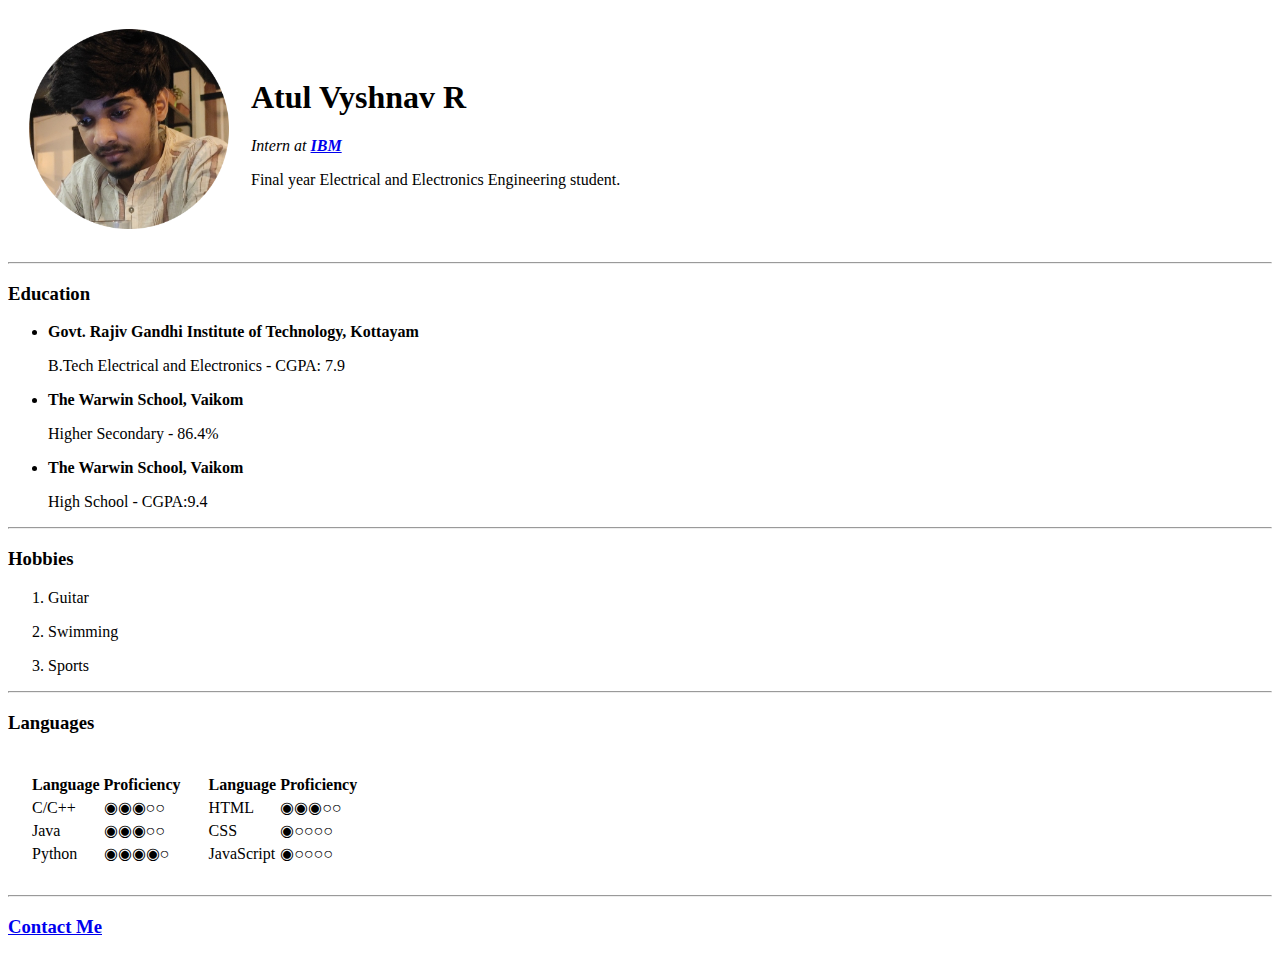
==== index.html @ 0b8d4bc6 "Initial file upload." ====
<!DOCTYPE html>
<html lang="en" dir="ltr">

<head>
  <meta charset="utf-8">
  <title>Atul's Personal Site</title>
</head>

<body>
  <table cellspacing="20">
    <tr>
      <td><img src="atul.png" alt="img-atul-vyshnav-profile" height="200"></td>
      <td>
        <h1>Atul Vyshnav R</h1>
        <p><em>Intern at <a href="https://www.ibm.com/us-en/"><strong>IBM</strong></a> </em></p>
        <p>Final year Electrical and Electronics Engineering student.</p>
      </td>
    </tr>
  </table>

  <hr>

  <h3>Education</h3>
  <ul>
    <li>
      <p><strong>Govt. Rajiv Gandhi Institute of Technology, Kottayam</strong></p>
    </li>
    <p>B.Tech Electrical and Electronics - CGPA: 7.9</p>
    <li>
      <p><strong>The Warwin School, Vaikom</strong></p>
    </li>
    <p>Higher Secondary - 86.4%</p>
    <li>
      <p><strong>The Warwin School, Vaikom</strong></p>
    </li>
    <p>High School - CGPA:9.4</p>
  </ul>

  <hr>

  <h3>Hobbies</h3>
  <ol>
    <li>
      <p>Guitar</p>
    </li>
    <li>
      <p>Swimming</p>
    </li>
    <li>
      <p>Sports</p>
    </li>
  </ol>

  <hr>

  <h3>Languages</h3>
  <table cellspacing="20">
    <tr>
      <td>
        <table>
          <thead>
            <th>Language</th>
            <th>Proficiency</th>
          </thead>

          <tbody>
            <tr>
              <td>C/C++</td>
              <td>◉◉◉○○</td>
            </tr>

            <tr>
              <td>Java</td>
              <td>◉◉◉○○</td>
            </tr>

            <tr>
              <td>Python</td>
              <td>◉◉◉◉○</td>
            </tr>

          </tbody>

        </table>
      </td>

      <td>
        <table>
          <thead>
            <th>Language</th>
            <th>Proficiency</th>
          </thead>
          <tr>
            <td>HTML</td>
            <td>◉◉◉○○</td>
          </tr>

          <tr>
            <td>CSS</td>
            <td>◉○○○○
          <tr>
            <td>JavaScript</td>
            <td>◉○○○○</td>
          </tr>
        </table>
      </td>
    </tr>


    </td>
    </tr>
  </table>


  <hr>

  <h3><a href="contact-me.html">Contact Me</a></h3>

</body>

</html>
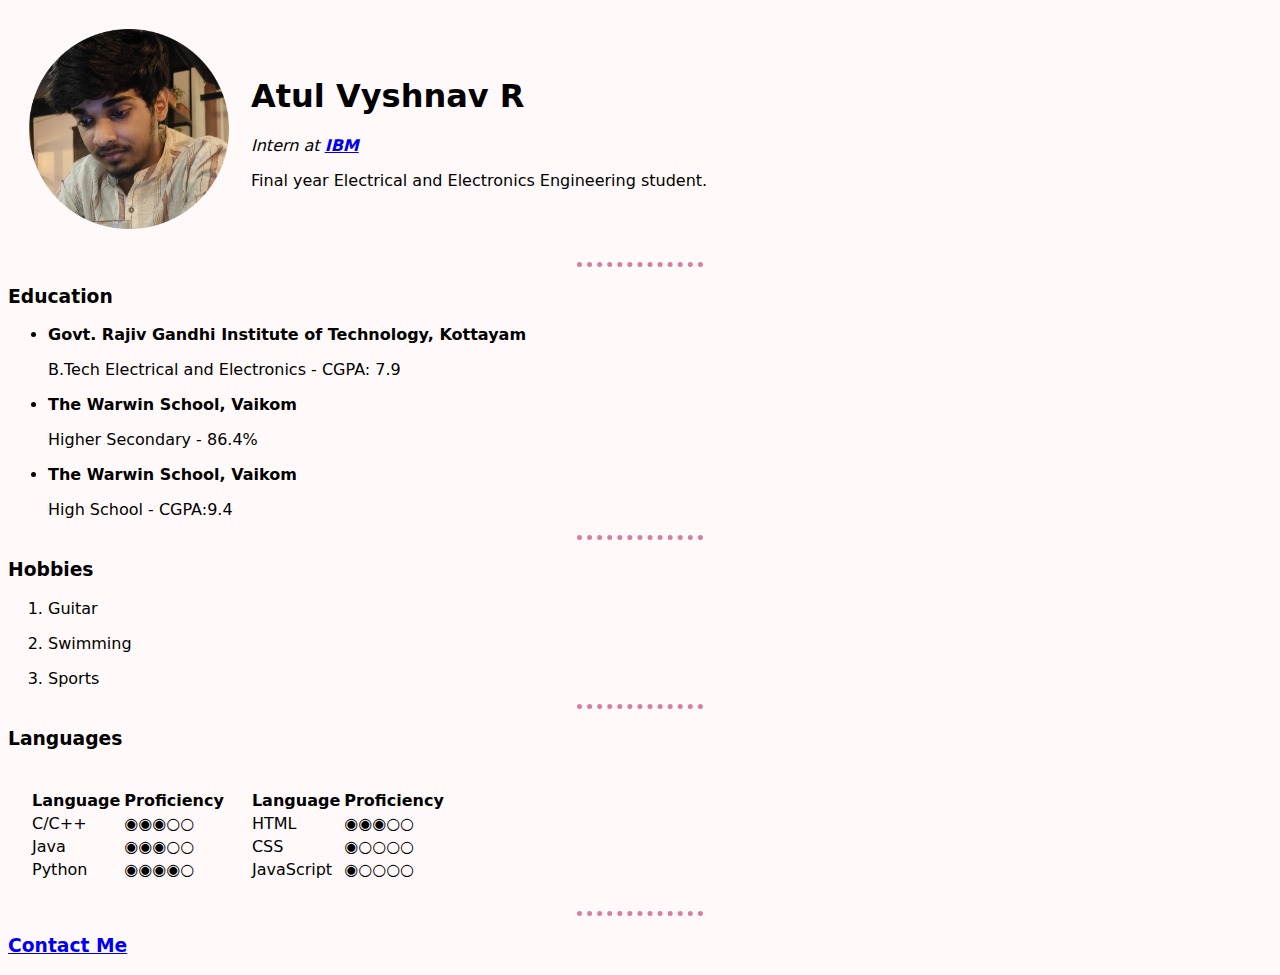
==== commit 5f1c38be: "Internal CSS added" ====
--- a/index.html
+++ b/index.html
@@ -4,6 +4,23 @@
 <head>
   <meta charset="utf-8">
   <title>Atul's Personal Site</title>
+  <style media="screen">
+    body {
+      background-color: #FFF9F9;
+      font-family: system-ui;
+      /* font-variant: small-caps slashed-zero; */
+      align-items: center;
+    }
+
+    hr {
+      background-color: none;
+      border-style: dotted none none;
+      height: 0px;
+      width: 10%;
+      border-width: 5px;
+      border-color: #D77FA1;
+    }
+  </style>
 </head>
 
 <body>
